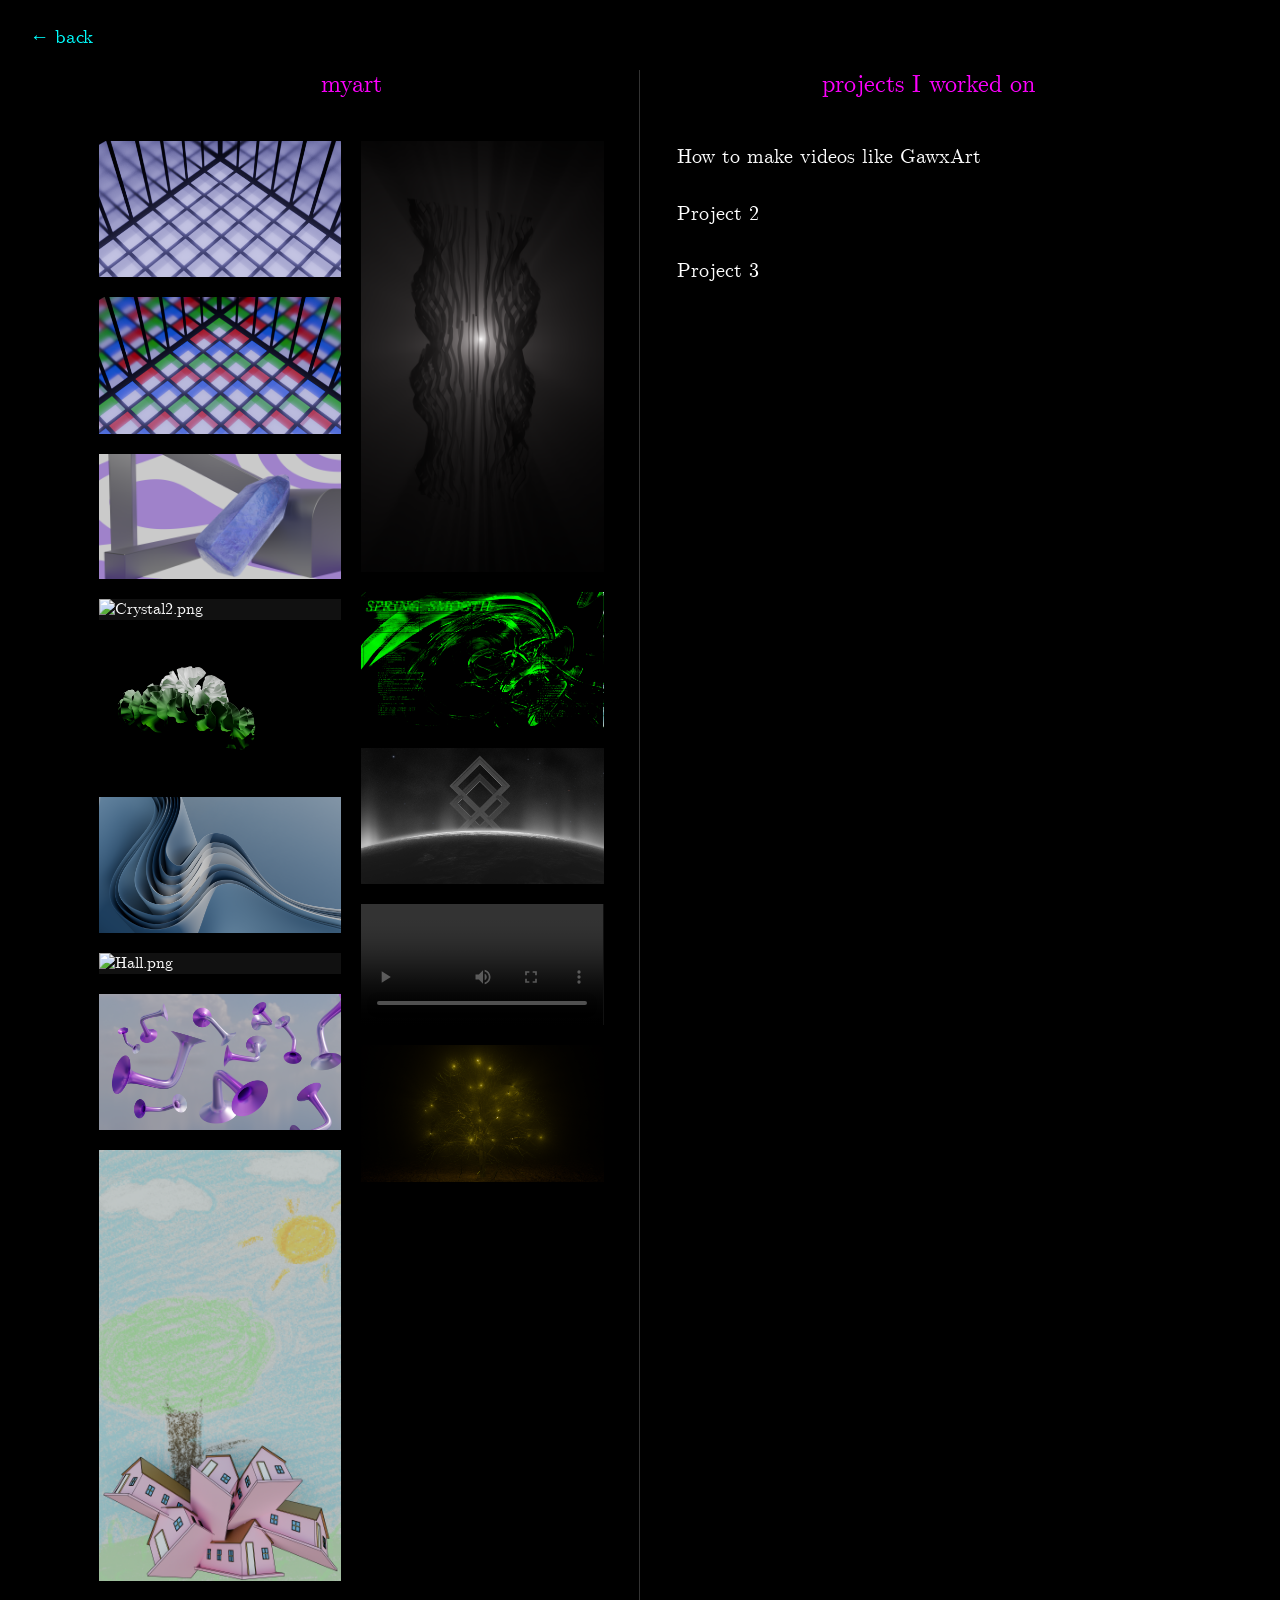
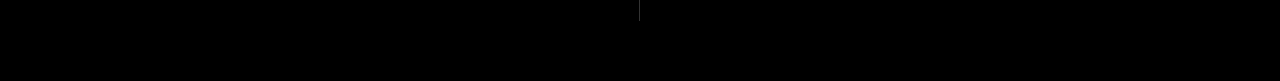
==== art/index.html @ e179d24e "Refinements" ====
<!DOCTYPE html>
<html lang="en">

<head>

    <meta charset="UTF-8">

    <meta name="viewport" content="width=device-width, initial-scale=1.0">

    <title>art</title>

    <style>

        @font-face {
            font-family: 'CMUNRM';
            src: url('../fonts/cmunrm.ttf') format('truetype');
            font-weight: normal;
            font-style: normal;
        }

        * {
            box-sizing: border-box;
        }

        html,
        body {
            margin: 0;
            padding: 0;
            background: #000000;
            color: #ffffff;
            font-family: 'CMUNRM', serif;
        }

        .back {
            position: fixed;
            top: 25px;
            left: 30px;
            color: #00ffff;
            text-decoration: none;
            font-size: 1.2rem;
            z-index: 100;
        }

        .back:hover {
            color: #ff00ff;
        }

        .art {
            width: 90%;
            margin: 70px auto 60px;
            display: flex;
            gap: 2px;
        }

        .window {
            flex: 1;
            min-width: 0;
            padding: 0 35px 40px;
        }

        .window:first-child {
            border-right: 1px solid #333333;
        }

        .window-title {
            text-align: center;
	  color: #ff00ff;
            font-size: 1.5rem;
            font-weight: normal;
            margin: 0 0 40px;
        }

        .link {
            display: block;
            color: #ffffff;
            text-decoration: none;
            font-size: 1.25rem;
            line-height: 1.6;
            margin-bottom: 25px;
        }

        .link:hover {
            color: #00ffff;
        }

        /* GALLERY */

        .gallery {
            column-count: 2;
            column-gap: 20px;
        }

        .item {
            break-inside: avoid;
            margin-bottom: 20px;
        }

        .item img,
        .item video {
            width: 100%;
            height: auto;
            display: block;
            background: #111111;
        }

        .item img {
            cursor: zoom-in;
        }

        .item img:hover,
        .item video:hover {
            outline: 1px solid #00ffff;
        }


        /* FULLSCREEN IMAGE */

        .image-viewer {
            display: none;

            position: fixed;

            top: 0;
            left: 0;

            width: 100vw;
            height: 100vh;

            background: rgba(0, 0, 0, 0.95);

            z-index: 1000;

            align-items: center;
            justify-content: center;

            padding: 30px;

            cursor: zoom-out;
        }

        .image-viewer.active {
            display: flex;
        }

        .image-viewer img {

            max-width: 95vw;
            max-height: 95vh;

            width: auto;
            height: auto;

            object-fit: contain;

            cursor: default;
        }


        /* MOBILE */

        @media (max-width: 700px) {

            .art {
                display: block;
            }

            .window:first-child {
                border-right: none;
                border-bottom: 1px solid #333333;
                margin-bottom: 50px;
            }

            .gallery {
                column-count: 1;
            }

        }

    </style>

</head>


<body>


    <a class="back" href="../index.html">
        ← back
    </a>


    <main class="art">


        <!-- MY ART -->

        <section class="window">

            <h1 class="window-title">
                myart
            </h1>

            <div class="gallery" id="gallery"></div>

        </section>


        <!-- PROJECTS -->

        <section class="window">

            <h1 class="window-title">
                projects I worked on
            </h1>


            <a
                class="link"
                href="https://youtu.be/gkteQH2DRK0?si=CorUCwCCn5hJjeoW"
                target="_blank"
                rel="noopener noreferrer"
            >
                How to make videos like GawxArt
            </a>


            <a class="link" href="#">
                Project 2
            </a>


            <a class="link" href="#">
                Project 3
            </a>

        </section>


    </main>


    <!-- IMAGE VIEWER -->

    <div class="image-viewer" id="imageViewer">

        <img id="viewerImage" src="" alt="">

    </div>


    <!-- GALLERY SCRIPT -->

    <!-- GALLERY_SCRIPT_START -->

<script>

const files = [
    {
        "name": "Box.png",
        "type": "image"
    },
    {
        "name": "Box2.png",
        "type": "image"
    },
    {
        "name": "Crystal.png",
        "type": "image"
    },
    {
        "name": "Crystal2.png",
        "type": "image"
    },
    {
        "name": "Floral.png",
        "type": "image"
    },
    {
        "name": "Fold.png",
        "type": "image"
    },
    {
        "name": "Hall.png",
        "type": "image"
    },
    {
        "name": "Horn.png",
        "type": "image"
    },
    {
        "name": "House.png",
        "type": "image"
    },
    {
        "name": "Lamp.png",
        "type": "image"
    },
    {
        "name": "Metalheart_1.png",
        "type": "image"
    },
    {
        "name": "Planet.png",
        "type": "image"
    },
    {
        "name": "Tree.mp4",
        "type": "video"
    },
    {
        "name": "Tree.png",
        "type": "image"
    }
];

const gallery = document.getElementById("gallery");

files.forEach(file => {

    const item = document.createElement("div");

    item.className = "item";


    if (file.type === "image") {

        const image = document.createElement("img");

        image.src = "myart/" + file.name;

        image.alt = file.name;

        item.appendChild(image);

    }


    if (file.type === "video") {

        const video = document.createElement("video");

        video.src = "myart/" + file.name;

        video.controls = true;

        video.preload = "metadata";

        item.appendChild(video);

    }


    gallery.appendChild(item);

});

</script>

<!-- GALLERY_SCRIPT_END -->


    <script>

        const imageViewer =
            document.getElementById("imageViewer");

        const viewerImage =
            document.getElementById("viewerImage");


        document.addEventListener("dblclick", function(event) {

            if (event.target.tagName === "IMG" &&
                event.target.closest(".gallery")) {

                viewerImage.src = event.target.src;

                viewerImage.alt = event.target.alt;

                imageViewer.classList.add("active");

            }

        });


        imageViewer.addEventListener("click", function(event) {

            if (event.target === imageViewer) {

                imageViewer.classList.remove("active");

                viewerImage.src = "";

            }

        });


        document.addEventListener("keydown", function(event) {

            if (event.key === "Escape") {

                imageViewer.classList.remove("active");

                viewerImage.src = "";

            }

        });

    </script>


</body>

</html>
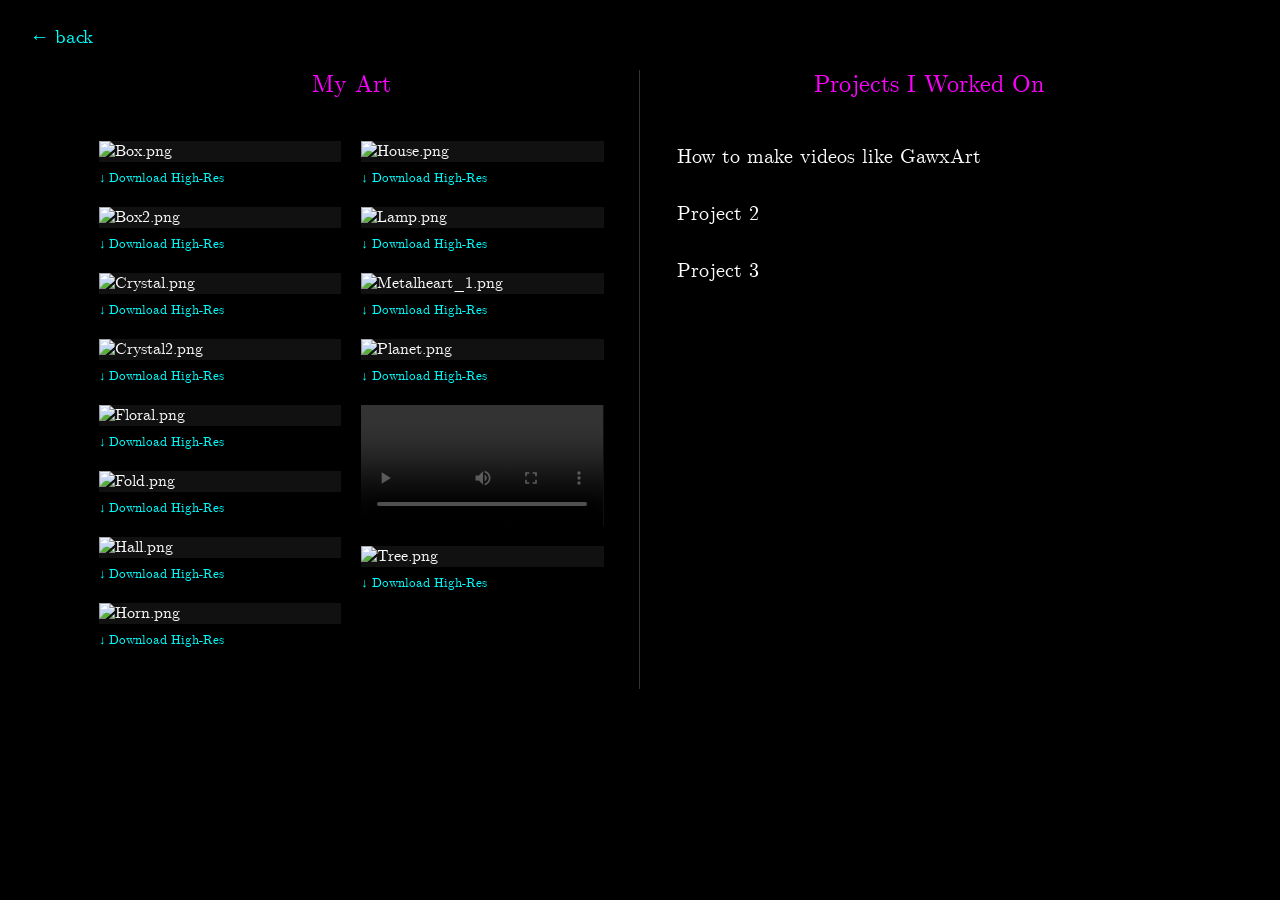
==== commit 96619f4f: "Optimized media" ====
--- a/art/index.html
+++ b/art/index.html
@@ -7,7 +7,7 @@
 
     <meta name="viewport" content="width=device-width, initial-scale=1.0">
 
-    <title>art</title>
+    <title>Art</title>
 
     <style>
 
@@ -197,7 +197,7 @@
         <section class="window">
 
             <h1 class="window-title">
-                myart
+                My Art
             </h1>
 
             <div class="gallery" id="gallery"></div>
@@ -210,7 +210,7 @@
         <section class="window">
 
             <h1 class="window-title">
-                projects I worked on
+                Projects I Worked On
             </h1>
 
 
@@ -257,59 +257,87 @@
 const files = [
     {
         "name": "Box.png",
-        "type": "image"
+        "type": "image",
+        "web": "web/Box.webp",
+        "highRes": "myart/Box.png"
     },
     {
         "name": "Box2.png",
-        "type": "image"
+        "type": "image",
+        "web": "web/Box2.webp",
+        "highRes": "myart/Box2.png"
     },
     {
         "name": "Crystal.png",
-        "type": "image"
+        "type": "image",
+        "web": "web/Crystal.webp",
+        "highRes": "myart/Crystal.png"
     },
     {
         "name": "Crystal2.png",
-        "type": "image"
+        "type": "image",
+        "web": "web/Crystal2.webp",
+        "highRes": "myart/Crystal2.png"
     },
     {
         "name": "Floral.png",
-        "type": "image"
+        "type": "image",
+        "web": "web/Floral.webp",
+        "highRes": "myart/Floral.png"
     },
     {
         "name": "Fold.png",
-        "type": "image"
+        "type": "image",
+        "web": "web/Fold.webp",
+        "highRes": "myart/Fold.png"
     },
     {
         "name": "Hall.png",
-        "type": "image"
+        "type": "image",
+        "web": "web/Hall.webp",
+        "highRes": "myart/Hall.png"
     },
     {
         "name": "Horn.png",
-        "type": "image"
+        "type": "image",
+        "web": "web/Horn.webp",
+        "highRes": "myart/Horn.png"
     },
     {
         "name": "House.png",
-        "type": "image"
+        "type": "image",
+        "web": "web/House.webp",
+        "highRes": "myart/House.png"
     },
     {
         "name": "Lamp.png",
-        "type": "image"
+        "type": "image",
+        "web": "web/Lamp.webp",
+        "highRes": "myart/Lamp.png"
     },
     {
         "name": "Metalheart_1.png",
-        "type": "image"
+        "type": "image",
+        "web": "web/Metalheart_1.webp",
+        "highRes": "myart/Metalheart_1.png"
     },
     {
         "name": "Planet.png",
-        "type": "image"
+        "type": "image",
+        "web": "web/Planet.webp",
+        "highRes": "myart/Planet.png"
     },
     {
         "name": "Tree.mp4",
-        "type": "video"
+        "type": "video",
+        "web": "myart/Tree.mp4",
+        "highRes": "myart/Tree.mp4"
     },
     {
         "name": "Tree.png",
-        "type": "image"
+        "type": "image",
+        "web": "web/Tree.webp",
+        "highRes": "myart/Tree.png"
     }
 ];
 
@@ -326,12 +354,25 @@
 
         const image = document.createElement("img");
 
-        image.src = "myart/" + file.name;
+        image.src = file.web || "myart/" + file.name;
 
         image.alt = file.name;
 
+        image.loading = "lazy";
+
         item.appendChild(image);
 
+        // Add download button for high-res version
+        if (file.highRes) {
+            const downloadBtn = document.createElement("a");
+            downloadBtn.href = file.highRes;
+            downloadBtn.download = file.name;
+            downloadBtn.textContent = "↓ Download High-Res";
+            downloadBtn.className = "download-btn";
+            downloadBtn.style.cssText = "display: block; margin-top: 8px; font-size: 0.8rem; color: #00ffff; text-decoration: none;";
+            item.appendChild(downloadBtn);
+        }
+
     }
 
 
@@ -339,7 +380,7 @@
 
         const video = document.createElement("video");
 
-        video.src = "myart/" + file.name;
+        video.src = file.web || "myart/" + file.name;
 
         video.controls = true;
 
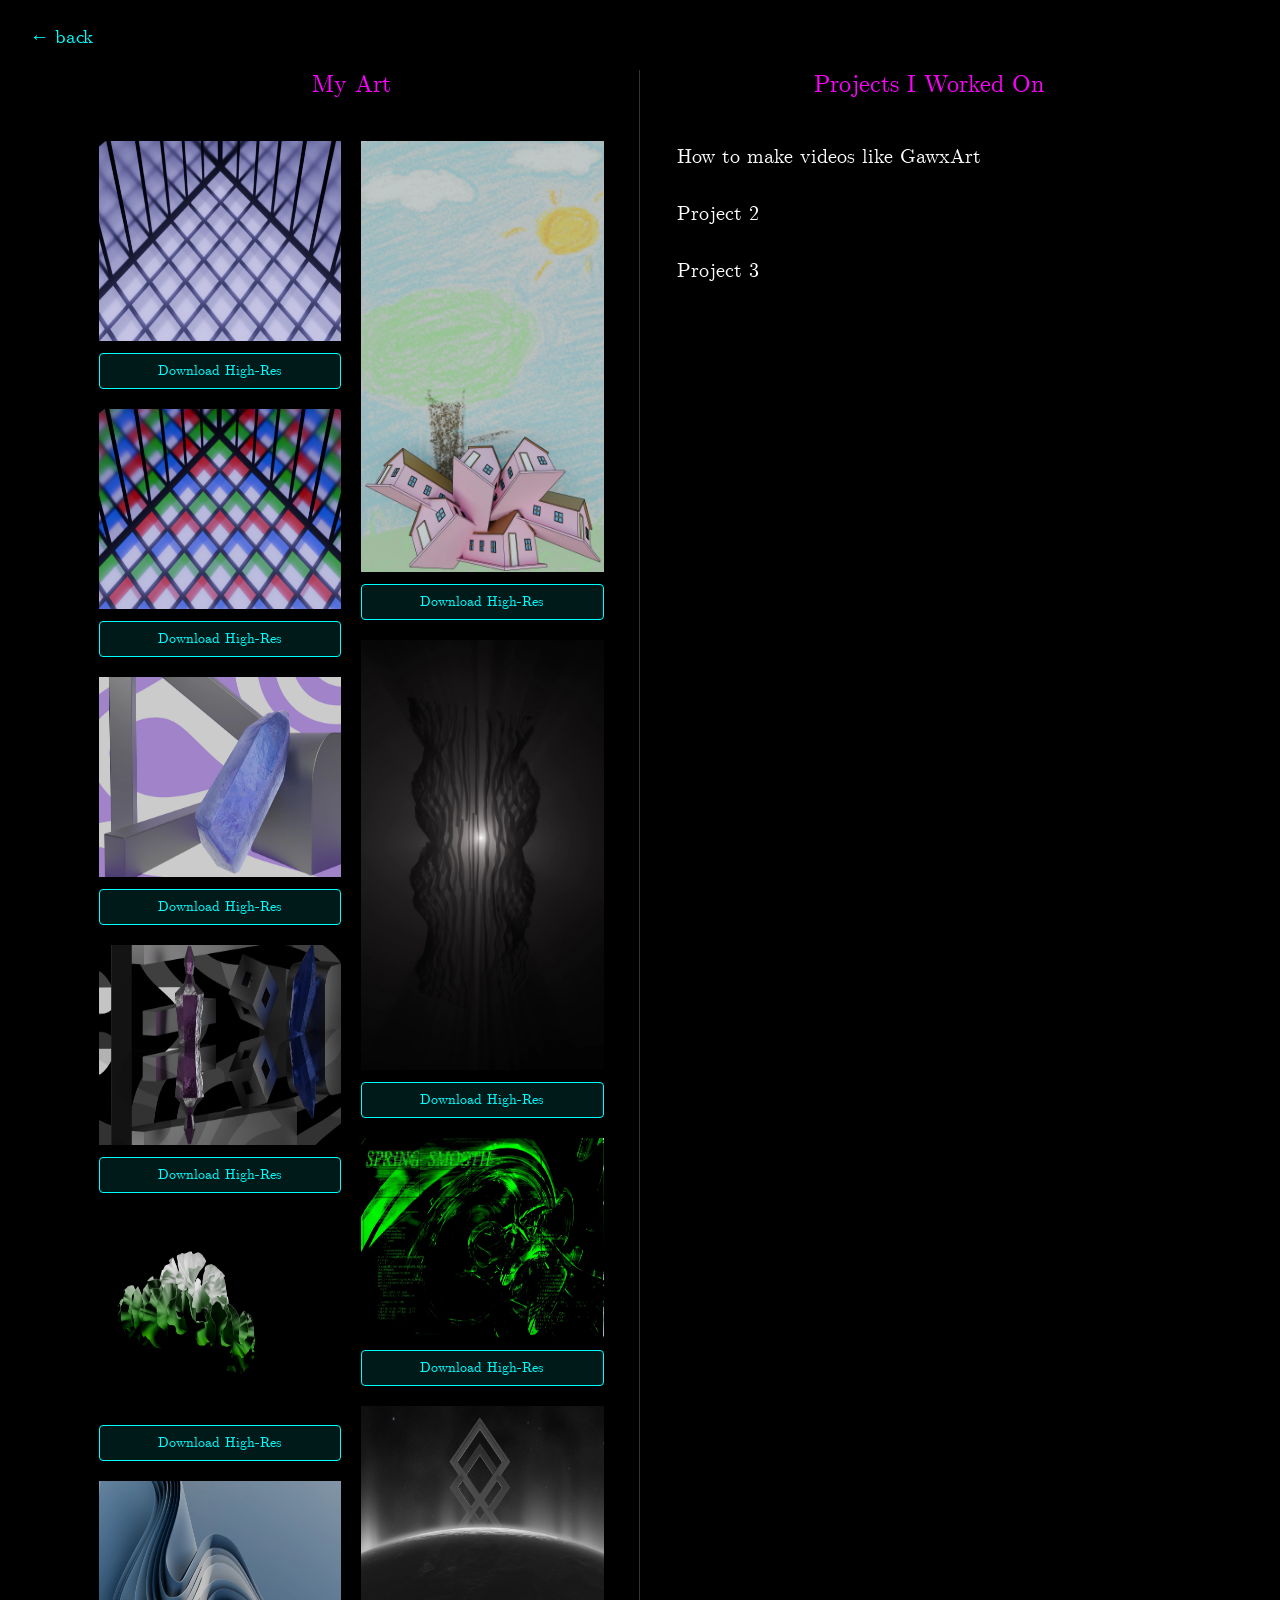
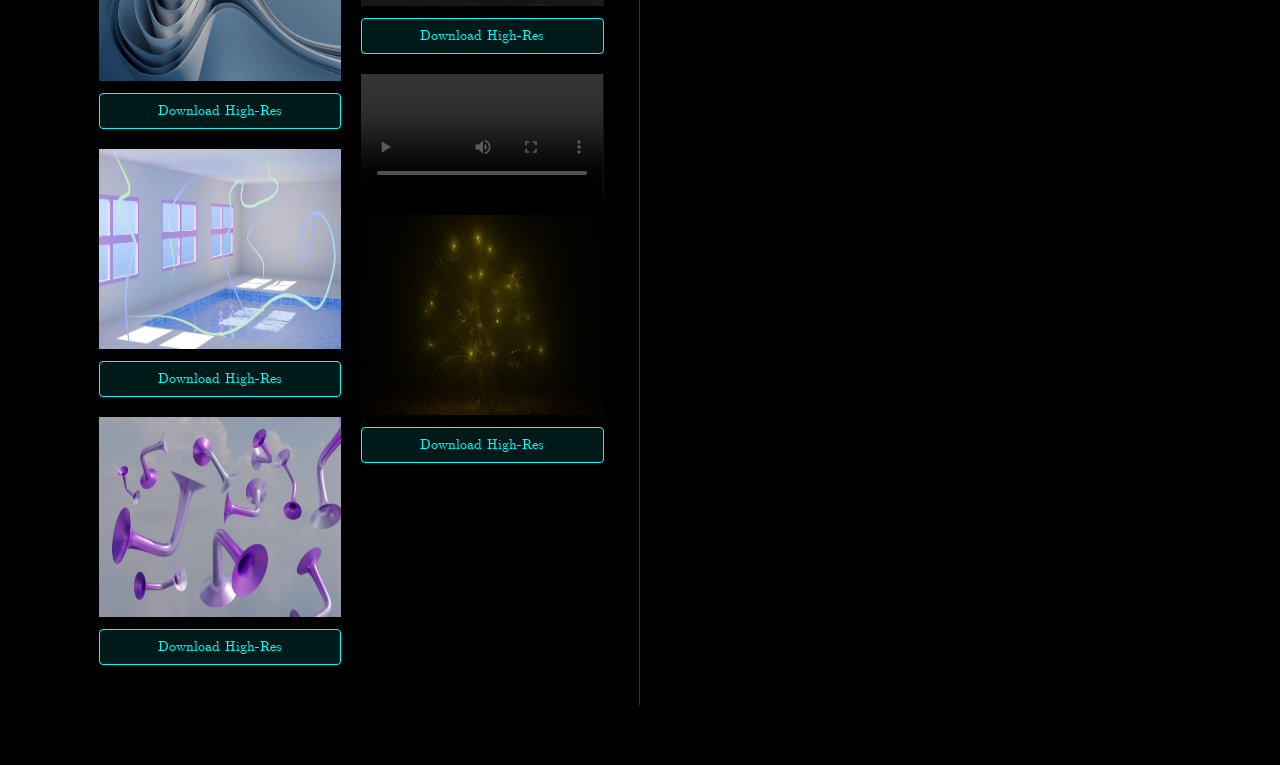
==== commit 52a83d9c: "Compress images and improve art gallery styling - Compressed 13 art images to WebP format using cweb" ====
--- a/art/index.html
+++ b/art/index.html
@@ -112,6 +112,37 @@
             outline: 1px solid #00ffff;
         }
 
+        /* DOWNLOAD BUTTON STYLING */
+        .download-btn {
+            display: block;
+            margin-top: 12px;
+            padding: 8px 16px;
+            font-size: 0.85rem;
+            color: #00ffff;
+            text-decoration: none;
+            background: rgba(0, 255, 255, 0.1);
+            border: 1px solid #00ffff;
+            border-radius: 4px;
+            text-align: center;
+            transition: all 0.3s ease;
+        }
+
+        .download-btn:hover {
+            background: rgba(0, 255, 255, 0.2);
+            color: #ffffff;
+            border-color: #ffffff;
+        }
+
+        /* IMAGE PLACEHOLDER */
+        .item img {
+            min-height: 200px;
+            background: linear-gradient(135deg, #1a1a1a 0%, #2a2a2a 100%);
+        }
+
+        .item img[src=""] {
+            display: none;
+        }
+
 
         /* FULLSCREEN IMAGE */
 
@@ -367,9 +398,8 @@
             const downloadBtn = document.createElement("a");
             downloadBtn.href = file.highRes;
             downloadBtn.download = file.name;
-            downloadBtn.textContent = "↓ Download High-Res";
+            downloadBtn.textContent = "Download High-Res";
             downloadBtn.className = "download-btn";
-            downloadBtn.style.cssText = "display: block; margin-top: 8px; font-size: 0.8rem; color: #00ffff; text-decoration: none;";
             item.appendChild(downloadBtn);
         }
 
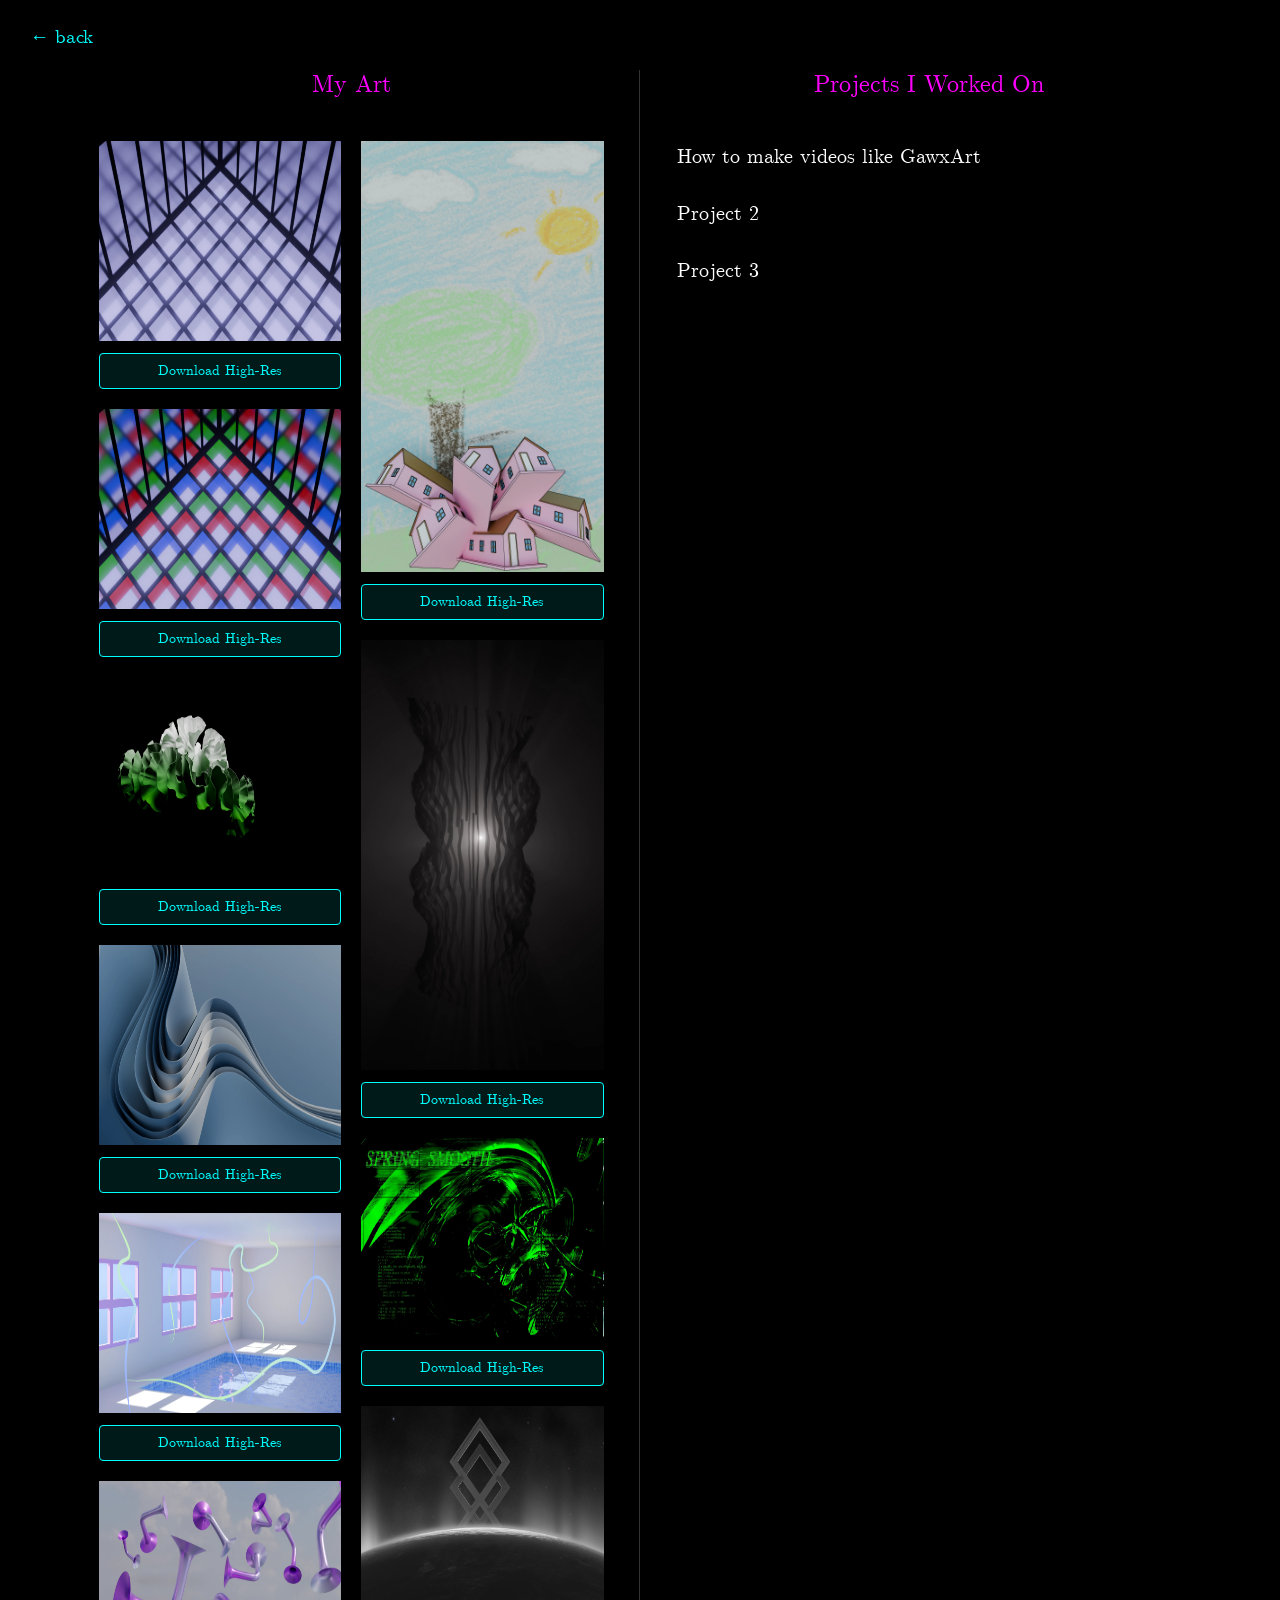
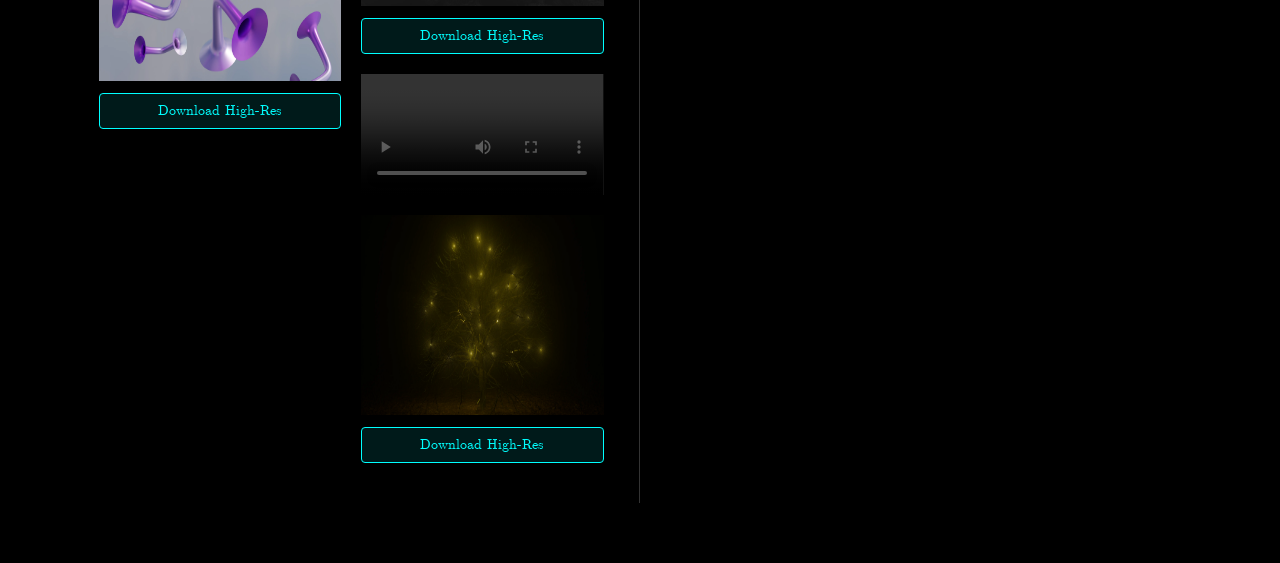
==== commit a0815824: "Remove crystal images and add comprehensive workflow guide - Removed Crystal.png and Crystal2.png fr" ====
--- a/art/index.html
+++ b/art/index.html
@@ -299,18 +299,6 @@
         "highRes": "myart/Box2.png"
     },
     {
-        "name": "Crystal.png",
-        "type": "image",
-        "web": "web/Crystal.webp",
-        "highRes": "myart/Crystal.png"
-    },
-    {
-        "name": "Crystal2.png",
-        "type": "image",
-        "web": "web/Crystal2.webp",
-        "highRes": "myart/Crystal2.png"
-    },
-    {
         "name": "Floral.png",
         "type": "image",
         "web": "web/Floral.webp",
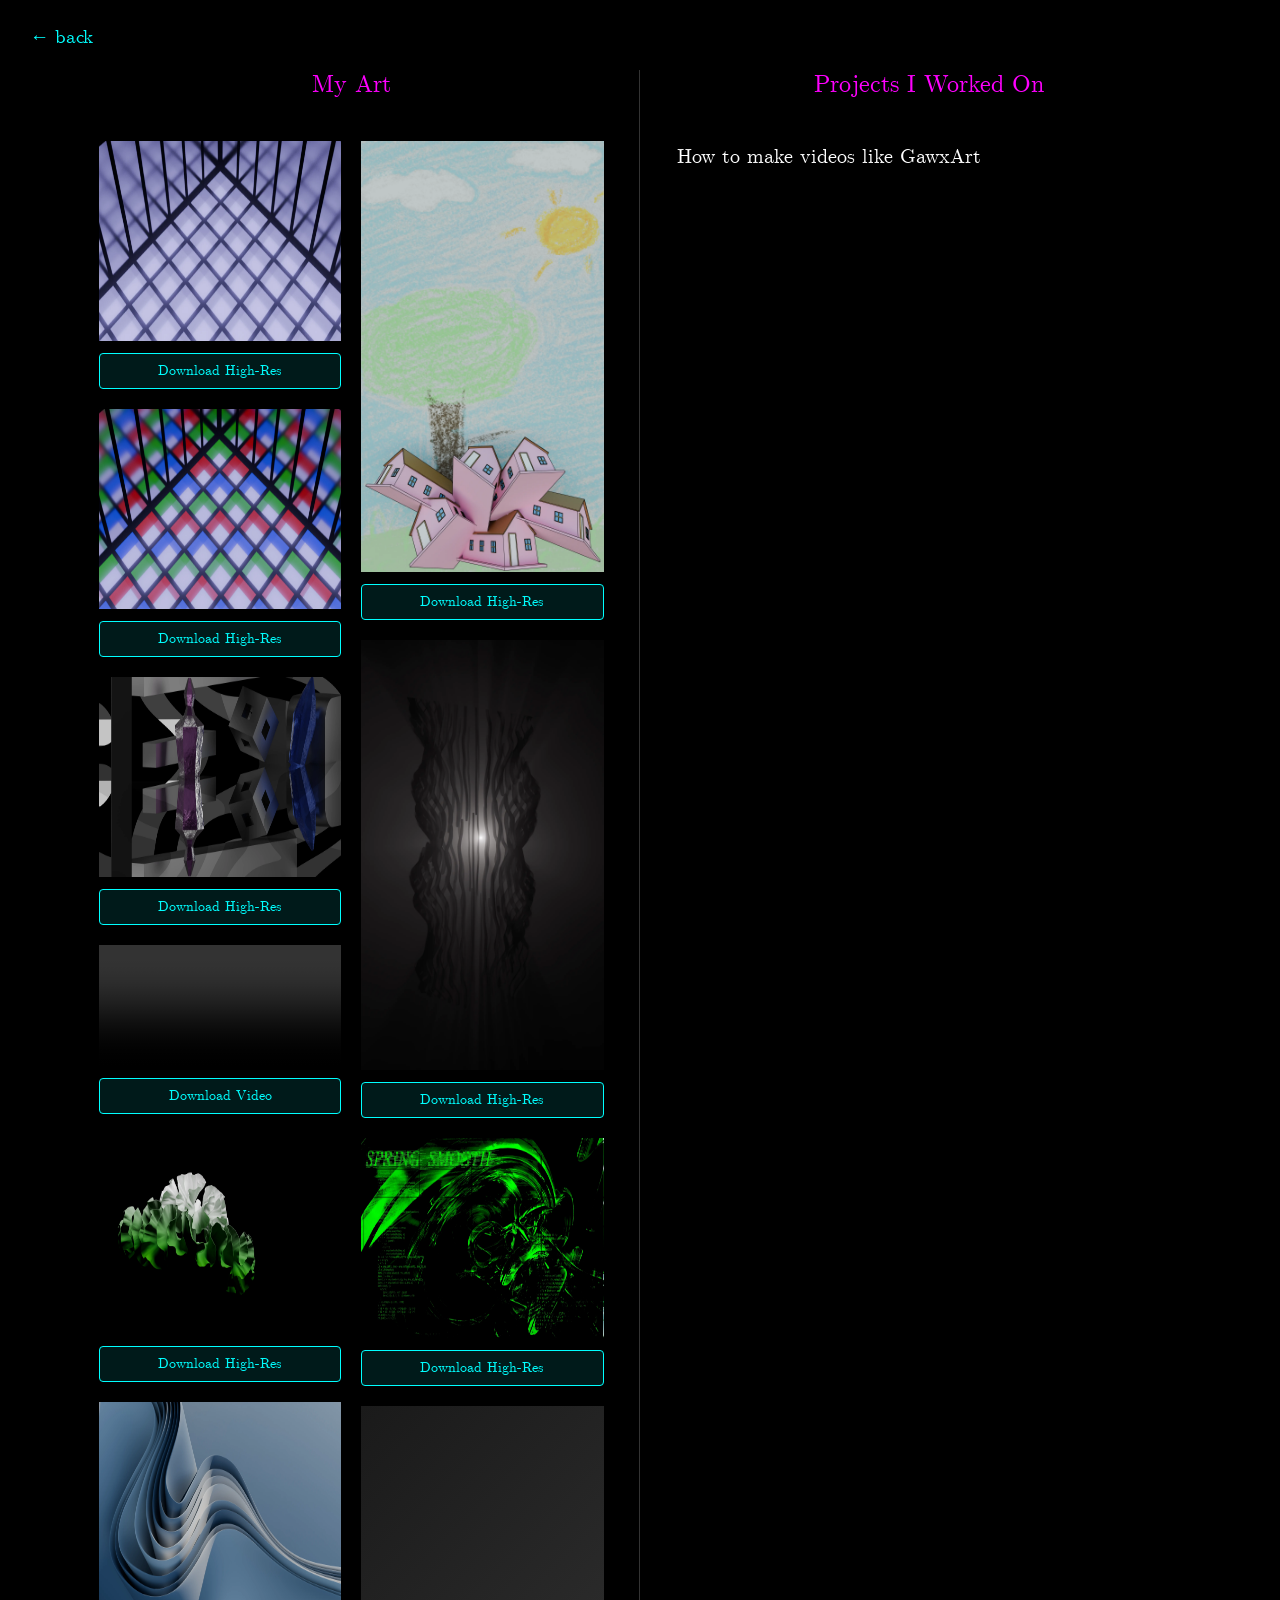
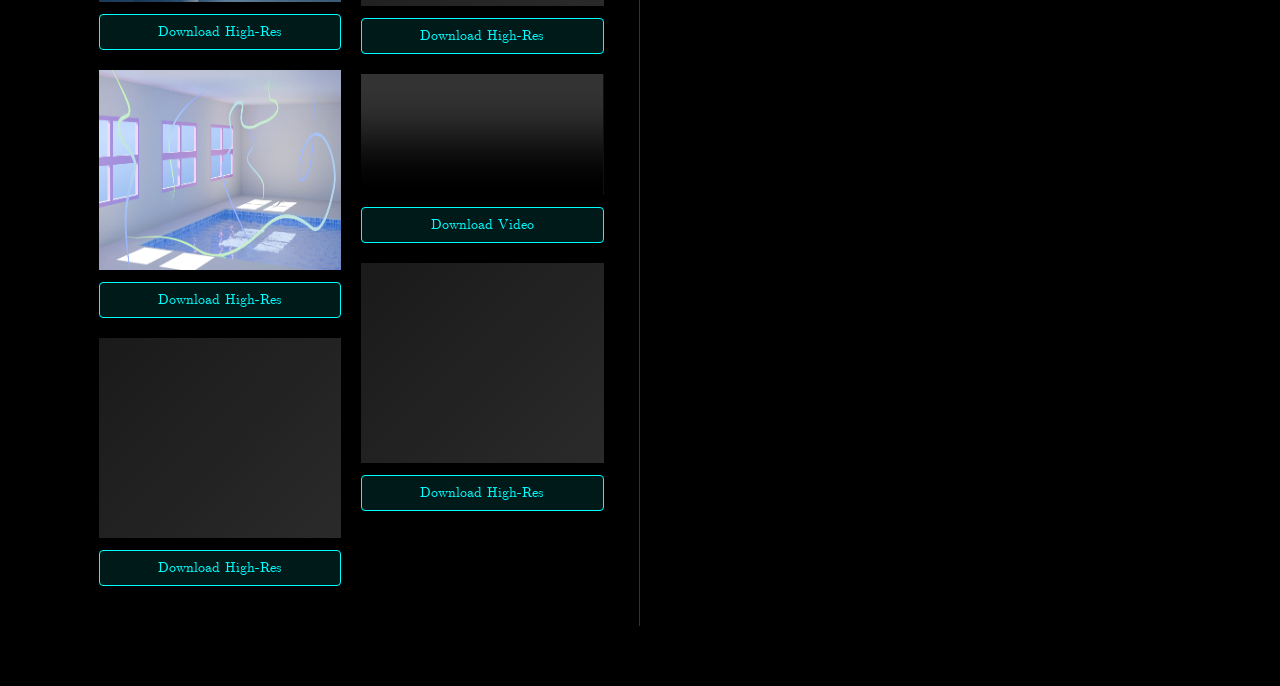
==== commit 708be5e0: "Publish film in art gallery and mark physics projects under construction" ====
--- a/art/index.html
+++ b/art/index.html
@@ -9,219 +9,17 @@
 
     <title>Art</title>
 
-    <style>
-
-        @font-face {
-            font-family: 'CMUNRM';
-            src: url('../fonts/cmunrm.ttf') format('truetype');
-            font-weight: normal;
-            font-style: normal;
-        }
-
-        * {
-            box-sizing: border-box;
-        }
-
-        html,
-        body {
-            margin: 0;
-            padding: 0;
-            background: #000000;
-            color: #ffffff;
-            font-family: 'CMUNRM', serif;
-        }
-
-        .back {
-            position: fixed;
-            top: 25px;
-            left: 30px;
-            color: #00ffff;
-            text-decoration: none;
-            font-size: 1.2rem;
-            z-index: 100;
-        }
-
-        .back:hover {
-            color: #ff00ff;
-        }
-
-        .art {
-            width: 90%;
-            margin: 70px auto 60px;
-            display: flex;
-            gap: 2px;
-        }
-
-        .window {
-            flex: 1;
-            min-width: 0;
-            padding: 0 35px 40px;
-        }
-
-        .window:first-child {
-            border-right: 1px solid #333333;
-        }
-
-        .window-title {
-            text-align: center;
-	  color: #ff00ff;
-            font-size: 1.5rem;
-            font-weight: normal;
-            margin: 0 0 40px;
-        }
-
-        .link {
-            display: block;
-            color: #ffffff;
-            text-decoration: none;
-            font-size: 1.25rem;
-            line-height: 1.6;
-            margin-bottom: 25px;
-        }
-
-        .link:hover {
-            color: #00ffff;
-        }
-
-        /* GALLERY */
-
-        .gallery {
-            column-count: 2;
-            column-gap: 20px;
-        }
-
-        .item {
-            break-inside: avoid;
-            margin-bottom: 20px;
-        }
-
-        .item img,
-        .item video {
-            width: 100%;
-            height: auto;
-            display: block;
-            background: #111111;
-        }
-
-        .item img {
-            cursor: zoom-in;
-        }
-
-        .item img:hover,
-        .item video:hover {
-            outline: 1px solid #00ffff;
-        }
-
-        /* DOWNLOAD BUTTON STYLING */
-        .download-btn {
-            display: block;
-            margin-top: 12px;
-            padding: 8px 16px;
-            font-size: 0.85rem;
-            color: #00ffff;
-            text-decoration: none;
-            background: rgba(0, 255, 255, 0.1);
-            border: 1px solid #00ffff;
-            border-radius: 4px;
-            text-align: center;
-            transition: all 0.3s ease;
-        }
-
-        .download-btn:hover {
-            background: rgba(0, 255, 255, 0.2);
-            color: #ffffff;
-            border-color: #ffffff;
-        }
-
-        /* IMAGE PLACEHOLDER */
-        .item img {
-            min-height: 200px;
-            background: linear-gradient(135deg, #1a1a1a 0%, #2a2a2a 100%);
-        }
-
-        .item img[src=""] {
-            display: none;
-        }
-
-
-        /* FULLSCREEN IMAGE */
-
-        .image-viewer {
-            display: none;
-
-            position: fixed;
-
-            top: 0;
-            left: 0;
-
-            width: 100vw;
-            height: 100vh;
-
-            background: rgba(0, 0, 0, 0.95);
-
-            z-index: 1000;
-
-            align-items: center;
-            justify-content: center;
-
-            padding: 30px;
-
-            cursor: zoom-out;
-        }
-
-        .image-viewer.active {
-            display: flex;
-        }
-
-        .image-viewer img {
-
-            max-width: 95vw;
-            max-height: 95vh;
-
-            width: auto;
-            height: auto;
-
-            object-fit: contain;
-
-            cursor: default;
-        }
-
-
-        /* MOBILE */
-
-        @media (max-width: 700px) {
-
-            .art {
-                display: block;
-            }
-
-            .window:first-child {
-                border-right: none;
-                border-bottom: 1px solid #333333;
-                margin-bottom: 50px;
-            }
-
-            .gallery {
-                column-count: 1;
-            }
-
-        }
-
-    </style>
+    <link rel="stylesheet" href="style.css">
 
 </head>
 
-
 <body>
-
 
     <a class="back" href="../index.html">
         ← back
     </a>
 
-
     <main class="art">
-
 
         <!-- MY ART -->
 
@@ -231,10 +29,10 @@
                 My Art
             </h1>
 
-            <div class="gallery" id="gallery"></div>
+            <div class="gallery" id="gallery" aria-live="polite"></div>
+            <noscript>Enable JavaScript to view the gallery.</noscript>
 
         </section>
-
 
         <!-- PROJECTS -->
 
@@ -244,233 +42,20 @@
                 Projects I Worked On
             </h1>
 
-
-            <a
-                class="link"
-                href="https://youtu.be/gkteQH2DRK0?si=CorUCwCCn5hJjeoW"
-                target="_blank"
-                rel="noopener noreferrer"
-            >
-                How to make videos like GawxArt
-            </a>
-
-
-            <a class="link" href="#">
-                Project 2
-            </a>
-
-
-            <a class="link" href="#">
-                Project 3
-            </a>
+            <div id="project-links" aria-live="polite"></div>
 
         </section>
 
-
     </main>
-
 
     <!-- IMAGE VIEWER -->
 
-    <div class="image-viewer" id="imageViewer">
+    <div class="image-viewer" id="imageViewer" role="dialog" aria-modal="true" aria-label="Artwork preview" tabindex="-1">
 
-        <img id="viewerImage" src="" alt="">
+        <img id="viewerImage" alt="">
 
     </div>
 
-
-    <!-- GALLERY SCRIPT -->
-
-    <!-- GALLERY_SCRIPT_START -->
-
-<script>
-
-const files = [
-    {
-        "name": "Box.png",
-        "type": "image",
-        "web": "web/Box.webp",
-        "highRes": "myart/Box.png"
-    },
-    {
-        "name": "Box2.png",
-        "type": "image",
-        "web": "web/Box2.webp",
-        "highRes": "myart/Box2.png"
-    },
-    {
-        "name": "Floral.png",
-        "type": "image",
-        "web": "web/Floral.webp",
-        "highRes": "myart/Floral.png"
-    },
-    {
-        "name": "Fold.png",
-        "type": "image",
-        "web": "web/Fold.webp",
-        "highRes": "myart/Fold.png"
-    },
-    {
-        "name": "Hall.png",
-        "type": "image",
-        "web": "web/Hall.webp",
-        "highRes": "myart/Hall.png"
-    },
-    {
-        "name": "Horn.png",
-        "type": "image",
-        "web": "web/Horn.webp",
-        "highRes": "myart/Horn.png"
-    },
-    {
-        "name": "House.png",
-        "type": "image",
-        "web": "web/House.webp",
-        "highRes": "myart/House.png"
-    },
-    {
-        "name": "Lamp.png",
-        "type": "image",
-        "web": "web/Lamp.webp",
-        "highRes": "myart/Lamp.png"
-    },
-    {
-        "name": "Metalheart_1.png",
-        "type": "image",
-        "web": "web/Metalheart_1.webp",
-        "highRes": "myart/Metalheart_1.png"
-    },
-    {
-        "name": "Planet.png",
-        "type": "image",
-        "web": "web/Planet.webp",
-        "highRes": "myart/Planet.png"
-    },
-    {
-        "name": "Tree.mp4",
-        "type": "video",
-        "web": "myart/Tree.mp4",
-        "highRes": "myart/Tree.mp4"
-    },
-    {
-        "name": "Tree.png",
-        "type": "image",
-        "web": "web/Tree.webp",
-        "highRes": "myart/Tree.png"
-    }
-];
-
-const gallery = document.getElementById("gallery");
-
-files.forEach(file => {
-
-    const item = document.createElement("div");
-
-    item.className = "item";
-
-
-    if (file.type === "image") {
-
-        const image = document.createElement("img");
-
-        image.src = file.web || "myart/" + file.name;
-
-        image.alt = file.name;
-
-        image.loading = "lazy";
-
-        item.appendChild(image);
-
-        // Add download button for high-res version
-        if (file.highRes) {
-            const downloadBtn = document.createElement("a");
-            downloadBtn.href = file.highRes;
-            downloadBtn.download = file.name;
-            downloadBtn.textContent = "Download High-Res";
-            downloadBtn.className = "download-btn";
-            item.appendChild(downloadBtn);
-        }
-
-    }
-
-
-    if (file.type === "video") {
-
-        const video = document.createElement("video");
-
-        video.src = file.web || "myart/" + file.name;
-
-        video.controls = true;
-
-        video.preload = "metadata";
-
-        item.appendChild(video);
-
-    }
-
-
-    gallery.appendChild(item);
-
-});
-
-</script>
-
-<!-- GALLERY_SCRIPT_END -->
-
-
-    <script>
-
-        const imageViewer =
-            document.getElementById("imageViewer");
-
-        const viewerImage =
-            document.getElementById("viewerImage");
-
-
-        document.addEventListener("dblclick", function(event) {
-
-            if (event.target.tagName === "IMG" &&
-                event.target.closest(".gallery")) {
-
-                viewerImage.src = event.target.src;
-
-                viewerImage.alt = event.target.alt;
-
-                imageViewer.classList.add("active");
-
-            }
-
-        });
-
-
-        imageViewer.addEventListener("click", function(event) {
-
-            if (event.target === imageViewer) {
-
-                imageViewer.classList.remove("active");
-
-                viewerImage.src = "";
-
-            }
-
-        });
-
-
-        document.addEventListener("keydown", function(event) {
-
-            if (event.key === "Escape") {
-
-                imageViewer.classList.remove("active");
-
-                viewerImage.src = "";
-
-            }
-
-        });
-
-    </script>
-
-
+    <script type="module" src="../js/art.js"></script>
 </body>
-
 </html>
--- a/art/style.css
+++ b/art/style.css
@@ -0,0 +1,195 @@
+@font-face {
+            font-family: 'CMUNRM';
+            src: url('../fonts/cmunrm.ttf') format('truetype');
+            font-weight: normal;
+            font-style: normal;
+        }
+
+        * {
+            box-sizing: border-box;
+        }
+
+        html,
+        body {
+            margin: 0;
+            padding: 0;
+            background: #000000;
+            color: #ffffff;
+            font-family: 'CMUNRM', serif;
+        }
+
+        .back {
+            position: fixed;
+            top: 25px;
+            left: 30px;
+            color: #00ffff;
+            text-decoration: none;
+            font-size: 1.2rem;
+            z-index: 100;
+        }
+
+        .back:hover {
+            color: #ff00ff;
+        }
+
+        .art {
+            width: 90%;
+            margin: 70px auto 60px;
+            display: flex;
+            gap: 2px;
+        }
+
+        .window {
+            flex: 1;
+            min-width: 0;
+            padding: 0 35px 40px;
+        }
+
+        .window:first-child {
+            border-right: 1px solid #333333;
+        }
+
+        .window-title {
+            text-align: center;
+	  color: #ff00ff;
+            font-size: 1.5rem;
+            font-weight: normal;
+            margin: 0 0 40px;
+        }
+
+        .link {
+            display: block;
+            color: #ffffff;
+            text-decoration: none;
+            font-size: 1.25rem;
+            line-height: 1.6;
+            margin-bottom: 25px;
+        }
+
+        .link:hover {
+            color: #00ffff;
+        }
+
+        /* GALLERY */
+
+        .gallery {
+            column-count: 2;
+            column-gap: 20px;
+        }
+
+        .item {
+            break-inside: avoid;
+            margin-bottom: 20px;
+        }
+
+        .item img,
+        .item video {
+            width: 100%;
+            height: auto;
+            display: block;
+            background: #111111;
+        }
+
+        .item img {
+            cursor: zoom-in;
+        }
+
+        .item img:hover,
+        .item video:hover {
+            outline: 1px solid #00ffff;
+        }
+
+        /* DOWNLOAD BUTTON STYLING */
+        .download-btn {
+            display: block;
+            margin-top: 12px;
+            padding: 8px 16px;
+            font-size: 0.85rem;
+            color: #00ffff;
+            text-decoration: none;
+            background: rgba(0, 255, 255, 0.1);
+            border: 1px solid #00ffff;
+            border-radius: 4px;
+            text-align: center;
+            transition: all 0.3s ease;
+        }
+
+        .download-btn:hover {
+            background: rgba(0, 255, 255, 0.2);
+            color: #ffffff;
+            border-color: #ffffff;
+        }
+
+        /* IMAGE PLACEHOLDER */
+        .item img {
+            min-height: 200px;
+            background: linear-gradient(135deg, #1a1a1a 0%, #2a2a2a 100%);
+        }
+
+        .item img[src=""] {
+            display: none;
+        }
+
+
+        /* FULLSCREEN IMAGE */
+
+        .image-viewer {
+            display: none;
+
+            position: fixed;
+
+            top: 0;
+            left: 0;
+
+            width: 100vw;
+            height: 100vh;
+
+            background: rgba(0, 0, 0, 0.95);
+
+            z-index: 1000;
+
+            align-items: center;
+            justify-content: center;
+
+            padding: 30px;
+
+            cursor: zoom-out;
+        }
+
+        .image-viewer.active {
+            display: flex;
+        }
+
+        .image-viewer img {
+
+            max-width: 95vw;
+            max-height: 95vh;
+
+            width: auto;
+            height: auto;
+
+            object-fit: contain;
+
+            cursor: default;
+        }
+
+
+        /* MOBILE */
+
+        @media (max-width: 700px) {
+
+            .art {
+                display: block;
+            }
+
+            .window:first-child {
+                border-right: none;
+                border-bottom: 1px solid #333333;
+                margin-bottom: 50px;
+            }
+
+            .gallery {
+                column-count: 1;
+            }
+
+        }
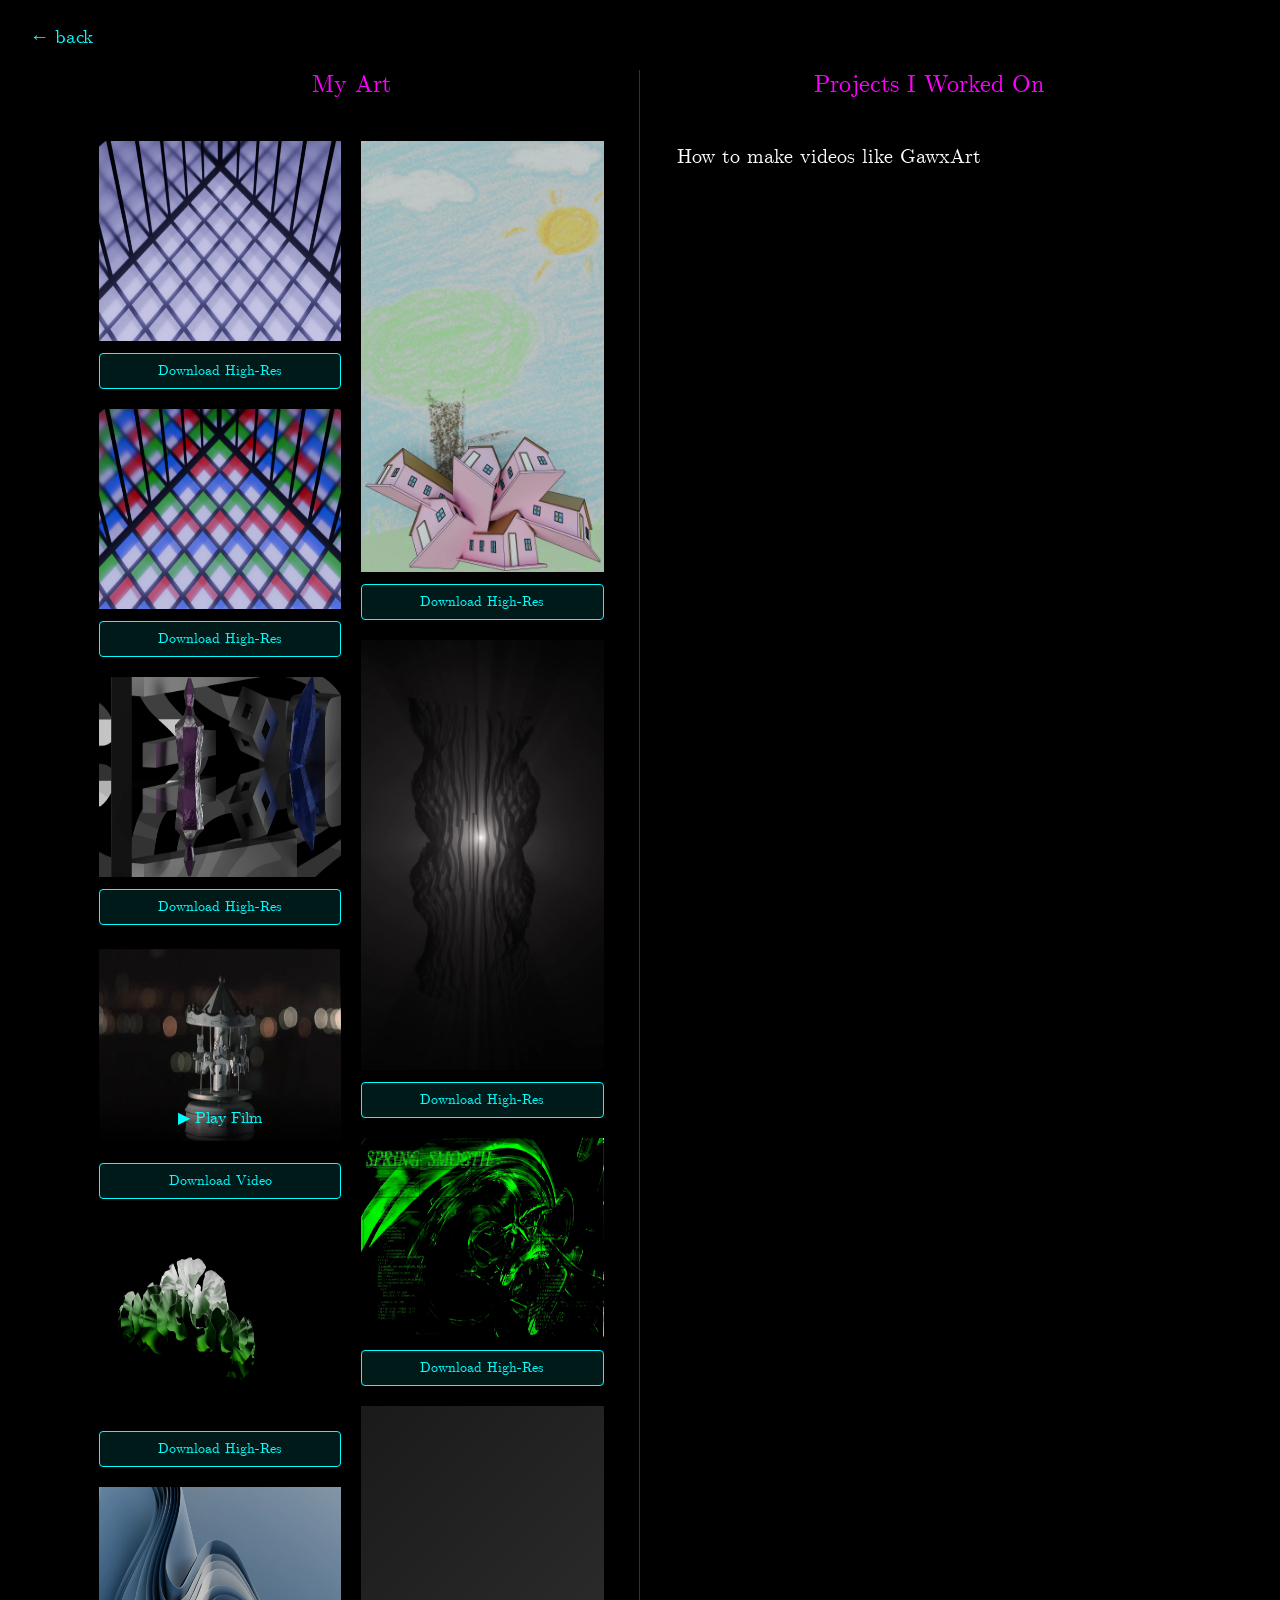
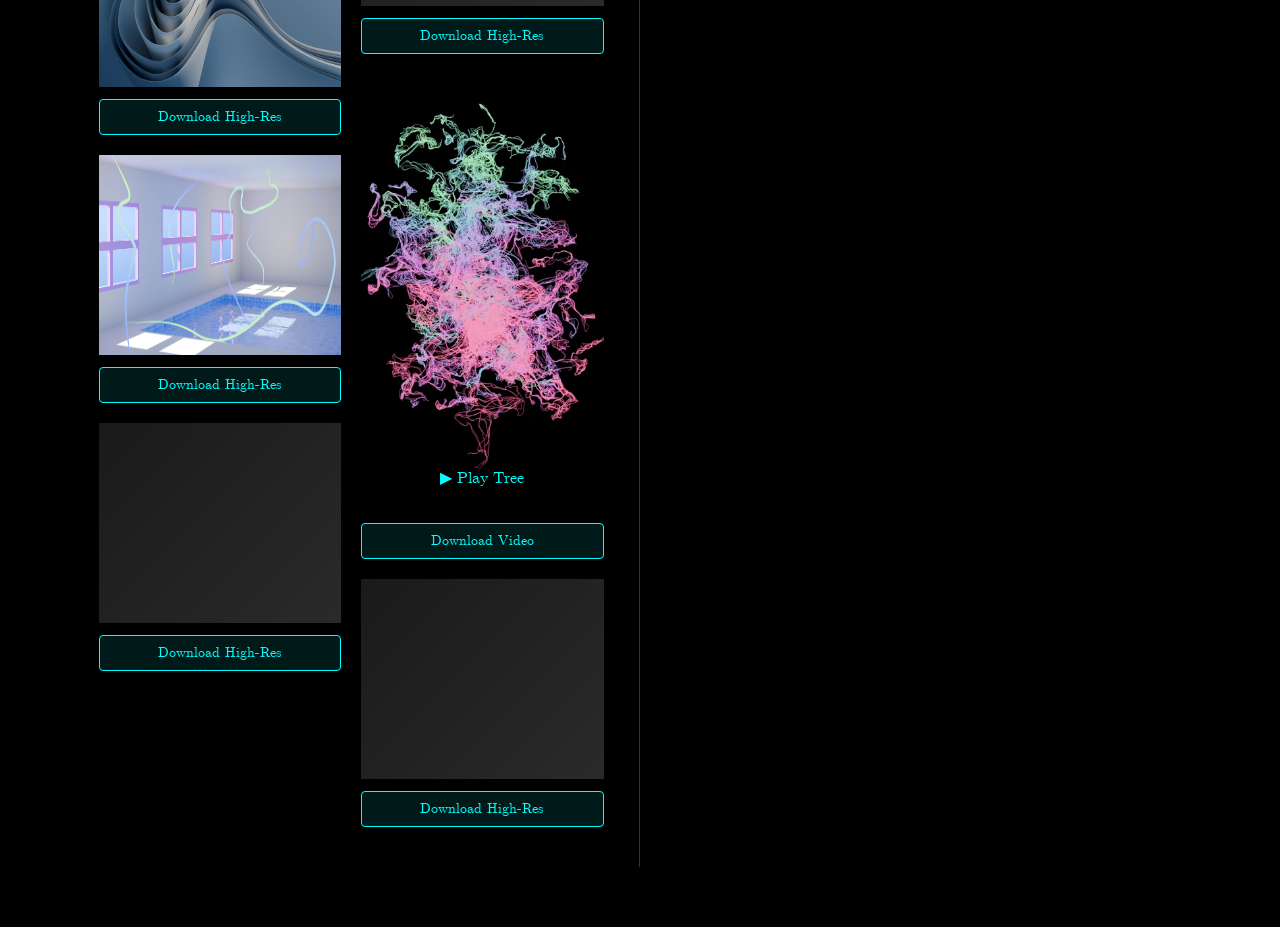
==== commit 380b660a: "Load portfolio videos on demand with smaller playback copies" ====
--- a/art/index.html
+++ b/art/index.html
@@ -9,7 +9,7 @@
 
     <title>Art</title>
 
-    <link rel="stylesheet" href="style.css">
+    <link rel="stylesheet" href="style.css?v=video-preview">
 
 </head>
 
@@ -56,6 +56,6 @@
 
     </div>
 
-    <script type="module" src="../js/art.js"></script>
+    <script type="module" src="../js/art.js?v=video-preview"></script>
 </body>
 </html>
--- a/art/style.css
+++ b/art/style.css
@@ -99,6 +99,33 @@
             outline: 1px solid #00ffff;
         }
 
+        .video-preview [hidden] { display: none !important; }
+        .video-play {
+            position: relative;
+            width: 100%;
+            min-height: 150px;
+            padding: 0;
+            border: 0;
+            color: #fff;
+            background: #111;
+            font: inherit;
+            cursor: pointer;
+        }
+        .video-play img { min-height: 0; cursor: pointer; }
+        .video-play span {
+            position: absolute;
+            left: 0;
+            right: 0;
+            bottom: 0;
+            padding: 16px 8px;
+            background: linear-gradient(transparent, #000e);
+            color: #00ffff;
+            text-align: center;
+        }
+        .video-play:focus-visible { outline: 2px solid #00ffff; outline-offset: 4px; }
+        .video-status { margin: 8px 0 0; font-size: .85rem; color: #ddd; }
+        .video-status:empty { display: none; }
+
         /* DOWNLOAD BUTTON STYLING */
         .download-btn {
             display: block;
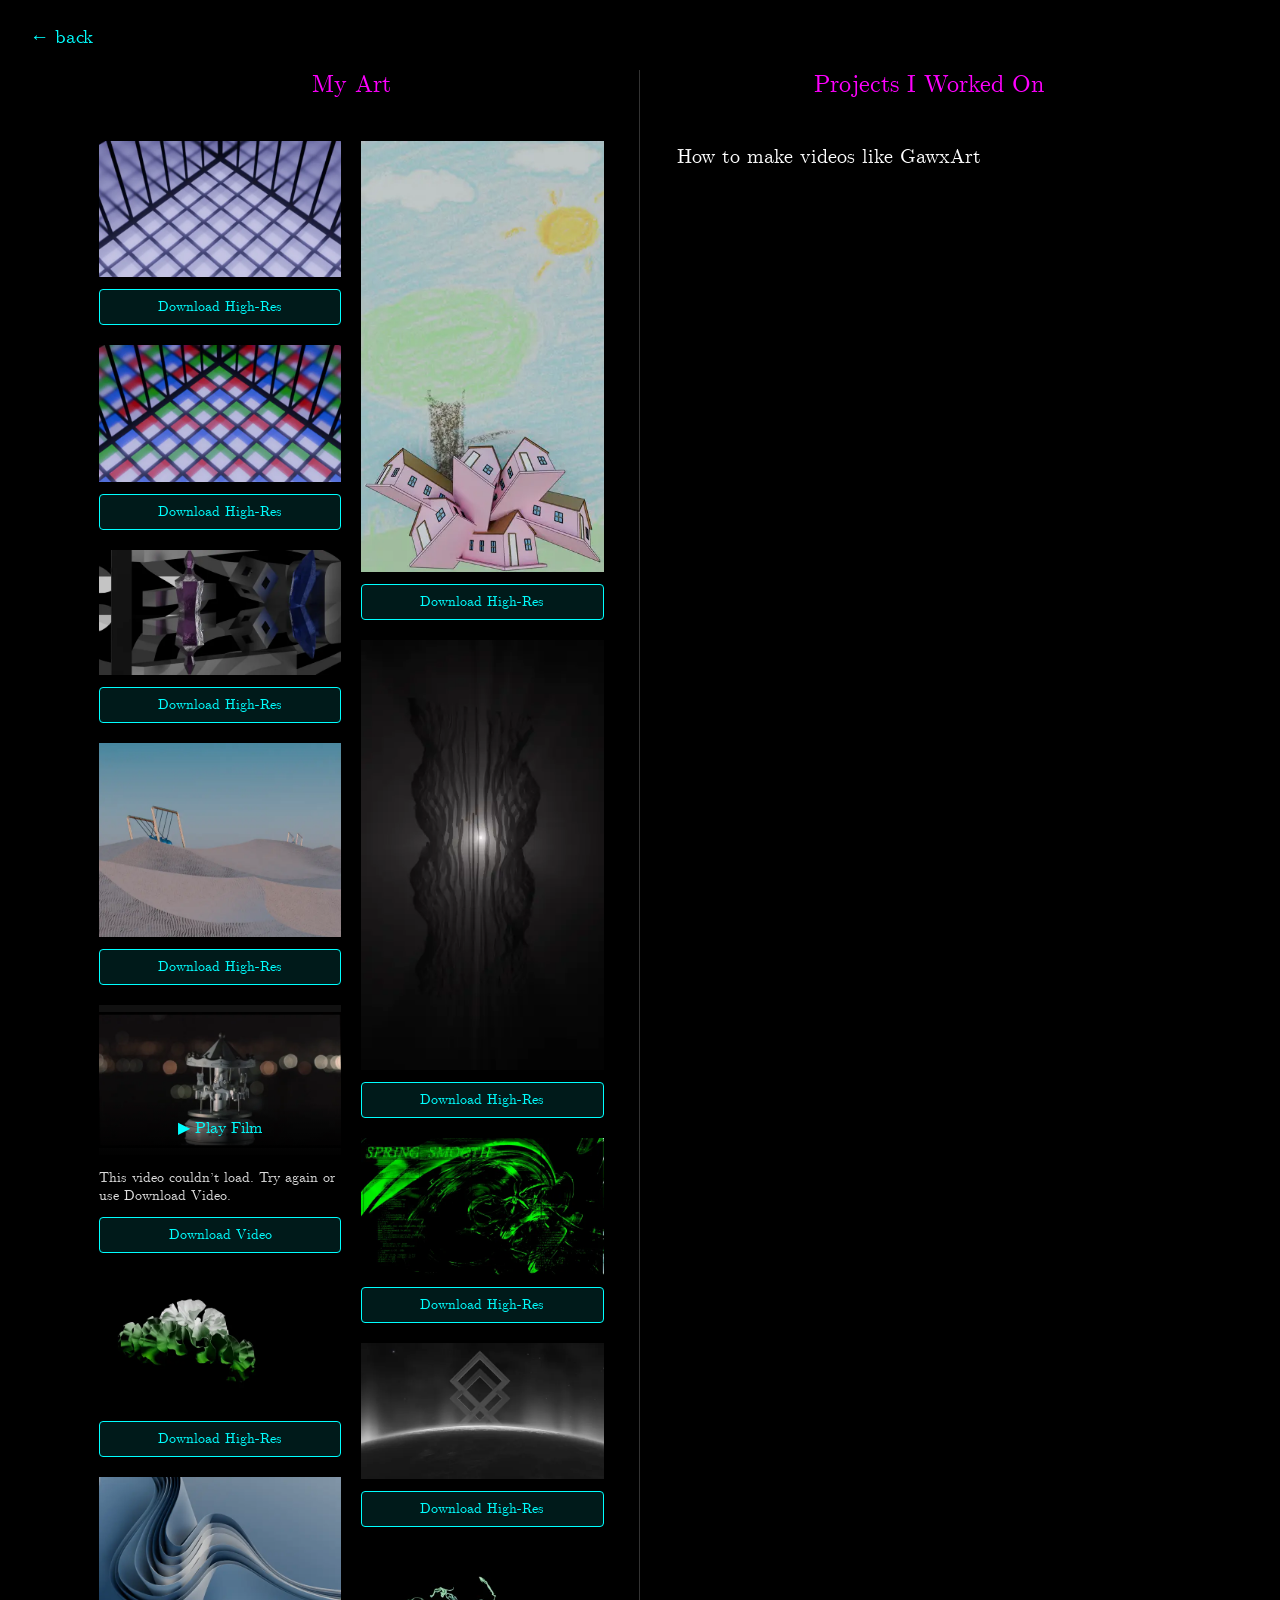
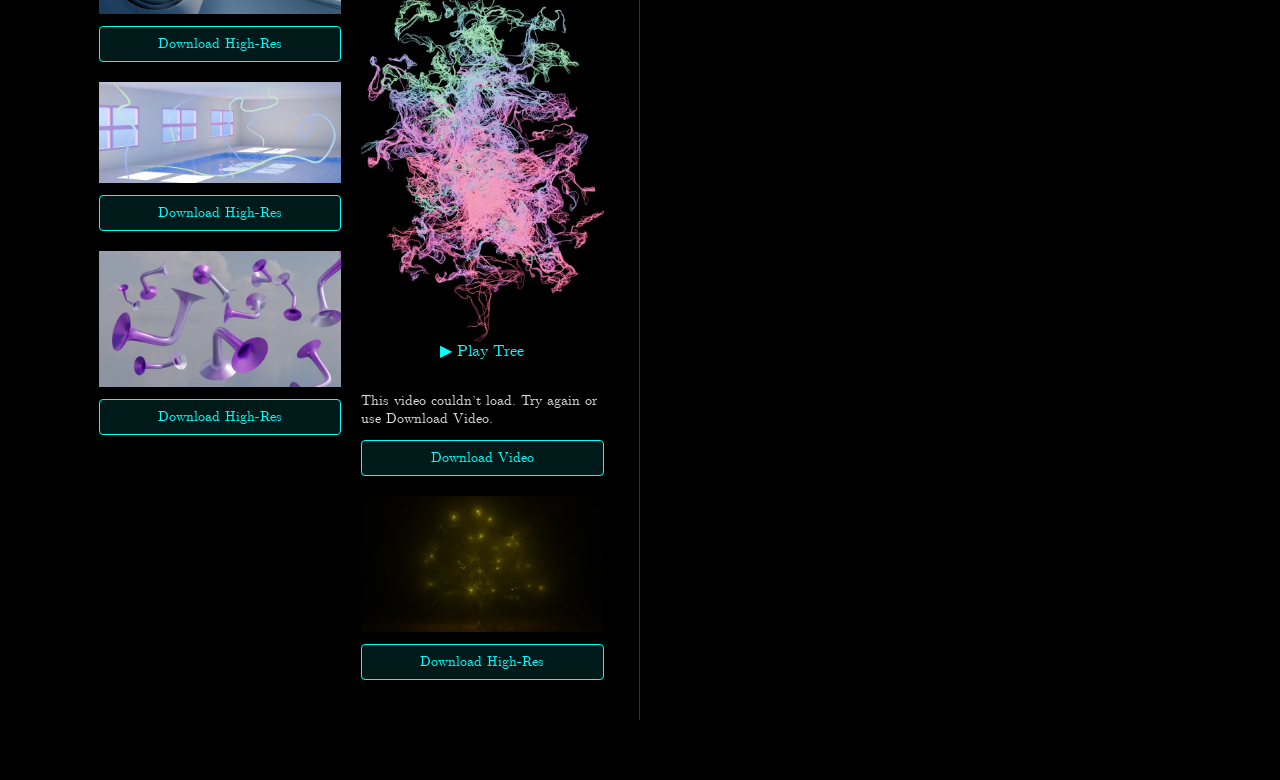
==== commit 939f5119: "Speed up gallery loading and simplify readme" ====
--- a/art/index.html
+++ b/art/index.html
@@ -9,7 +9,7 @@
 
     <title>Art</title>
 
-    <link rel="stylesheet" href="style.css?v=video-preview">
+    <link rel="stylesheet" href="style.css?v=light-gallery">
 
 </head>
 
@@ -56,6 +56,6 @@
 
     </div>
 
-    <script type="module" src="../js/art.js?v=video-preview"></script>
+    <script type="module" src="../js/art.js?v=light-gallery"></script>
 </body>
 </html>
--- a/art/style.css
+++ b/art/style.css
@@ -1,6 +1,7 @@
 @font-face {
             font-family: 'CMUNRM';
-            src: url('../fonts/cmunrm.ttf') format('truetype');
+            src: url('../fonts/cmunrm.woff2') format('woff2');
+            font-display: swap;
             font-weight: normal;
             font-style: normal;
         }
@@ -149,7 +150,7 @@
 
         /* IMAGE PLACEHOLDER */
         .item img {
-            min-height: 200px;
+            min-height: 0;
             background: linear-gradient(135deg, #1a1a1a 0%, #2a2a2a 100%);
         }
 
